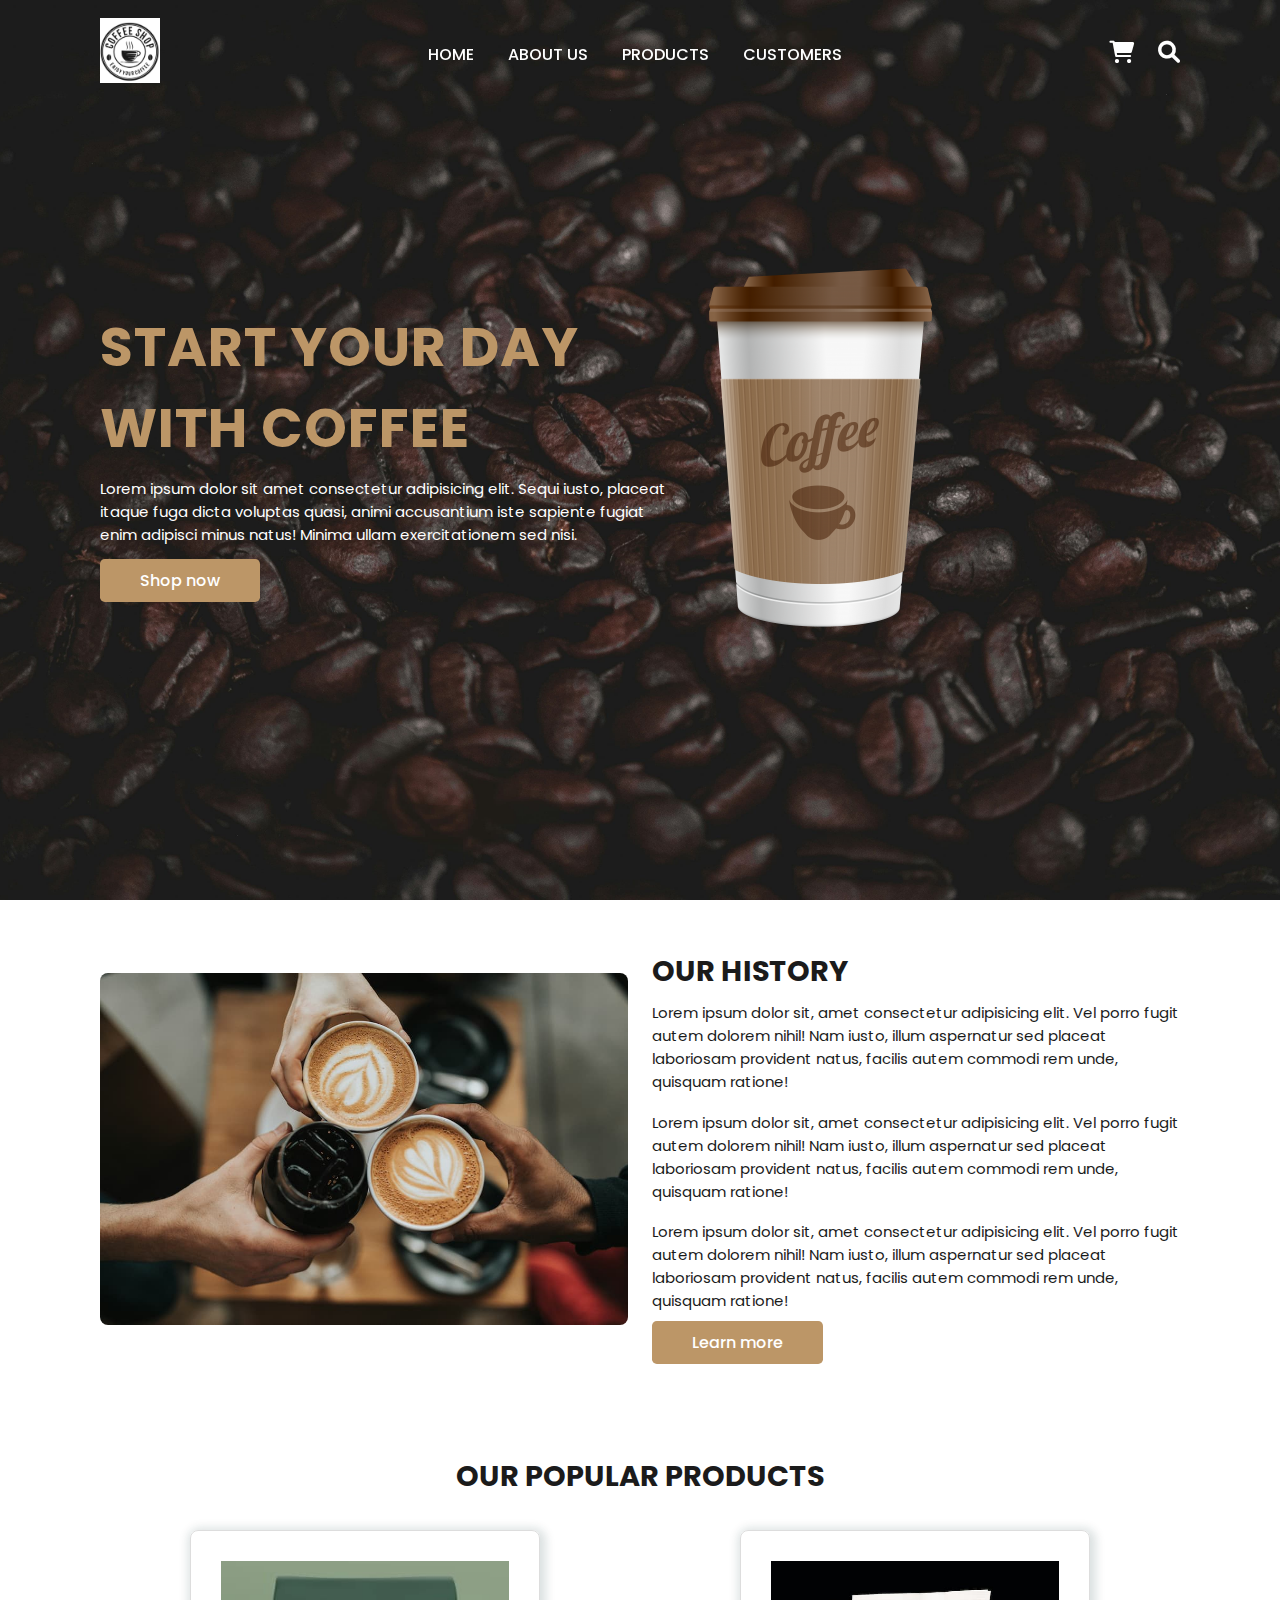
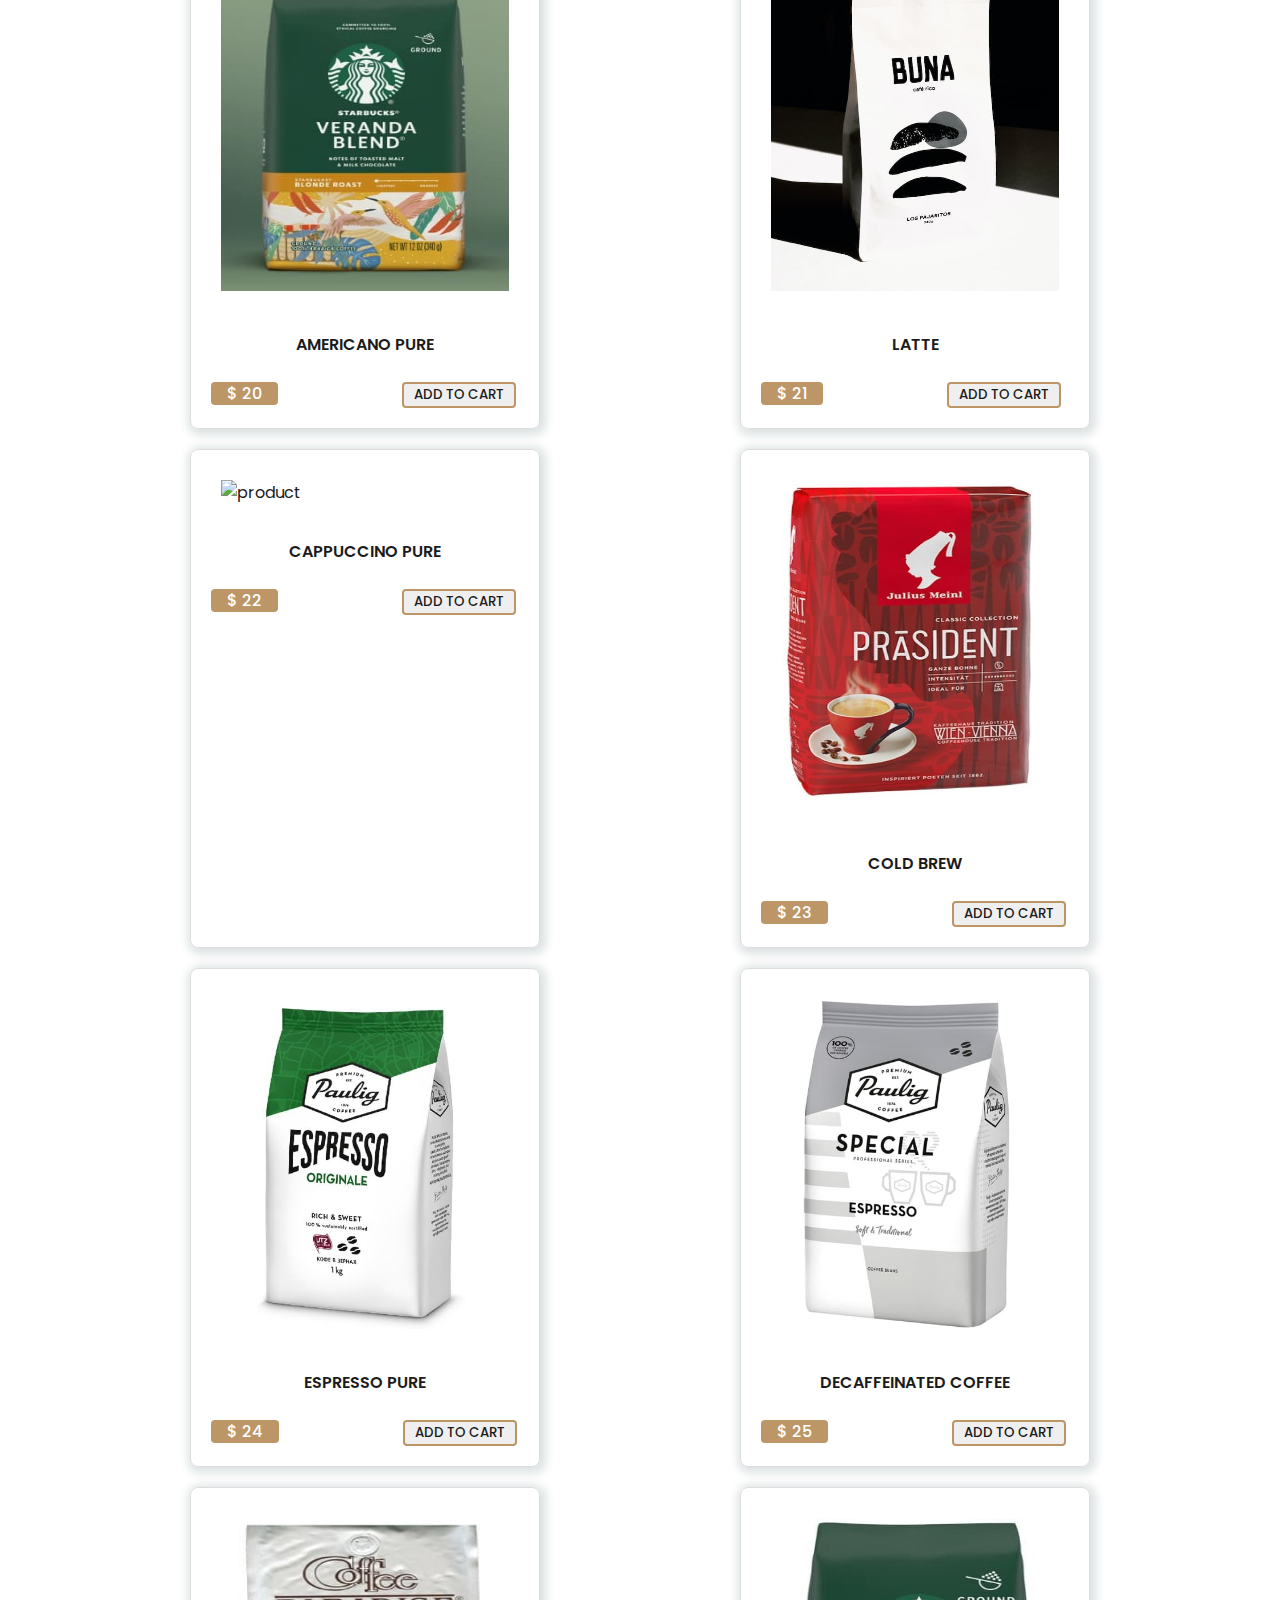
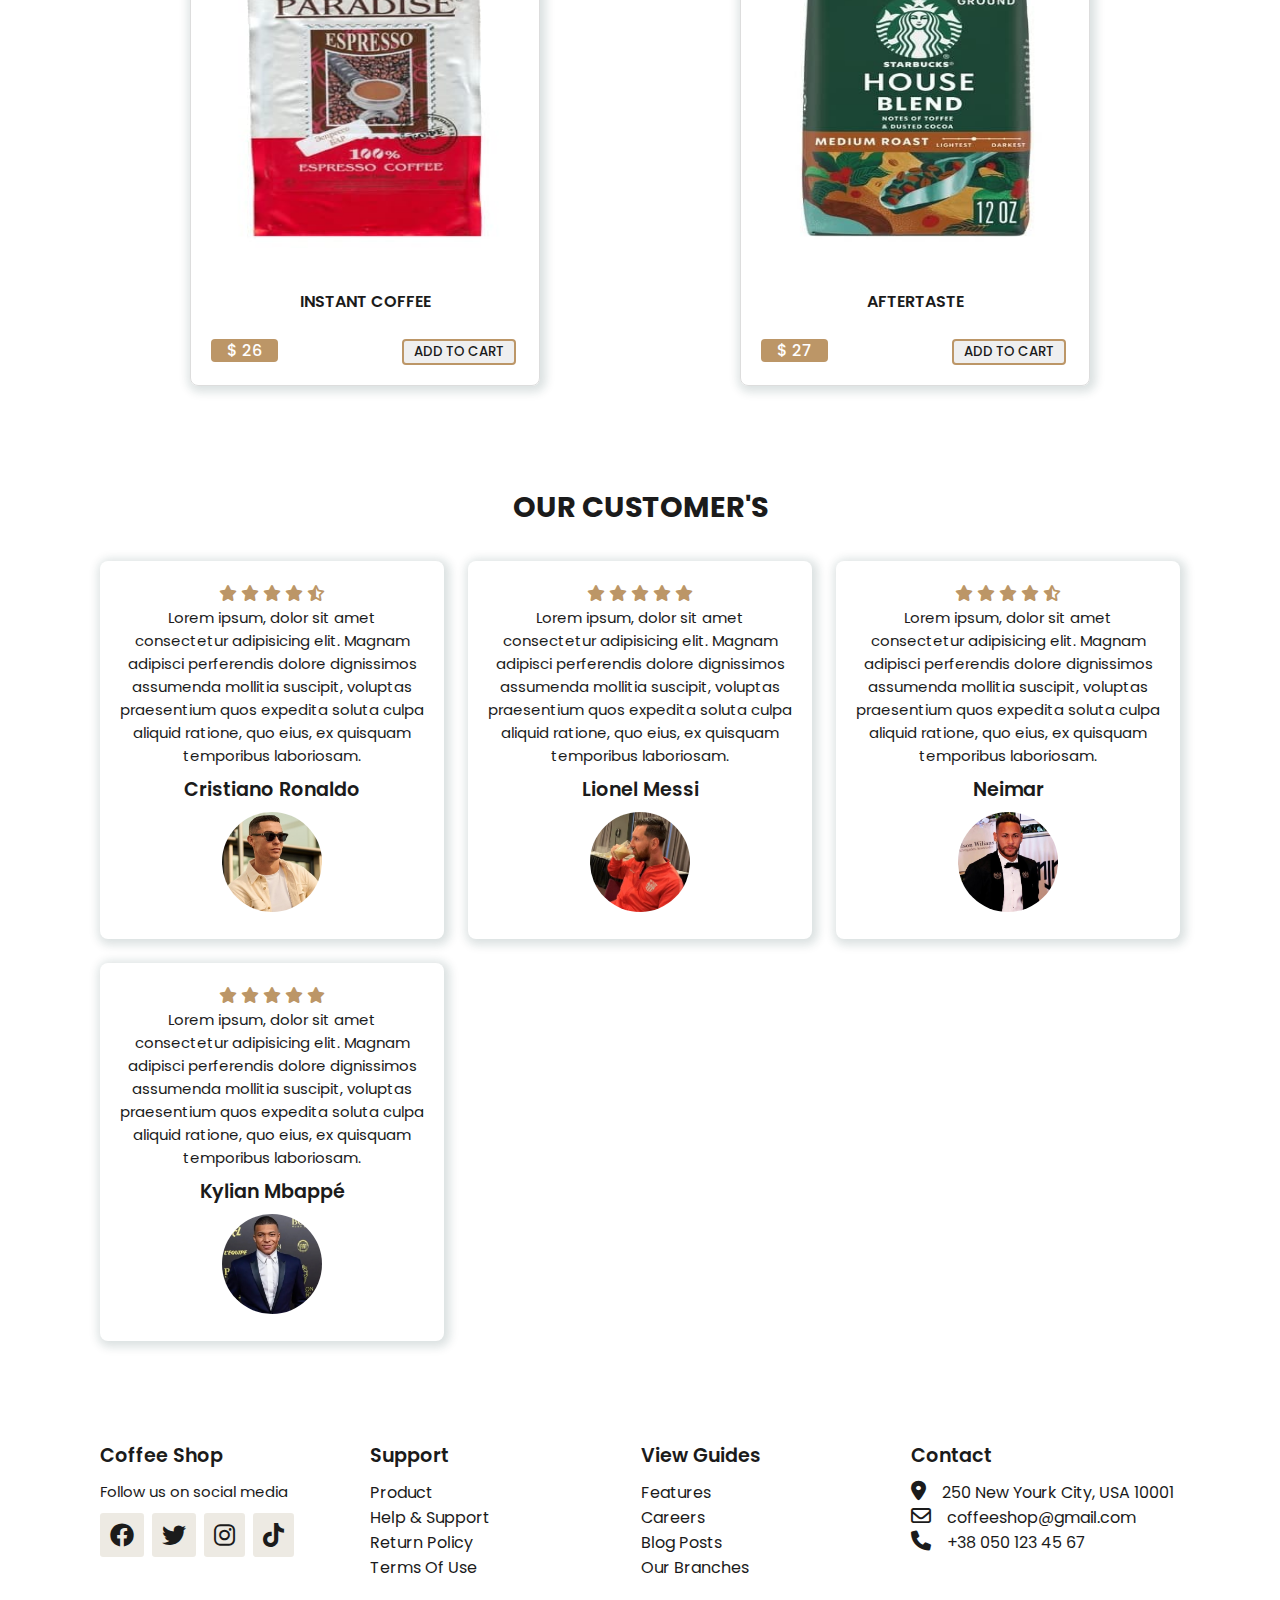
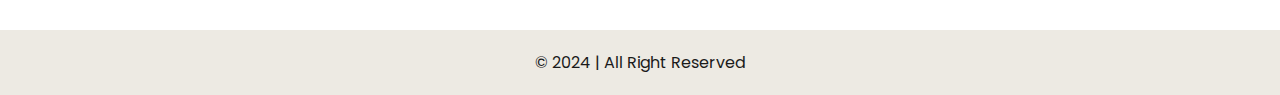
==== index.html @ 7ac886c2 "optimization img, cart styles" ====
<!DOCTYPE html>
<html lang="en">

<head>
  <meta charset="UTF-8" />
  <meta name="viewport" content="width=device-width, initial-scale=1.0" />
  <title>Coffee Shop</title>
  <link rel="stylesheet" href="./style.css" />
  <link rel="stylesheet" href="https://cdnjs.cloudflare.com/ajax/libs/font-awesome/6.0.0/css/all.min.css" />
</head>

<body>
  <header>
    <a href="#" class="logo">
      <img src="./images/logo.png" alt="logo" />
    </a>
    <i class="fa-solid fa-bars" id="menu-icon"></i>
    <ul class="navbar">
      <li><a href="#home">Home</a></li>
      <li><a href="#about">About Us</a></li>
      <li><a href="#products">Products</a></li>
      <li><a href="#customers">Customers</a></li>
    </ul>
    <div class="header-icons">
      <span class="cart-count"></span>
      <i class="header-icon fa-solid fa-cart-shopping" id="open-cart"></i>
      <i class="header-icon fa-solid fa-magnifying-glass" id="search-icon"></i>
    </div>
    <div class="search-box">
      <input type="search" name="" id="search-input" placeholder="Search here..." />
    </div>
  </header>
  <!-- Home -->
  <section class="home" id="home">
    <!--  -->
    <div class="cart-overlay" id="cartOverlay">
      <div>
        <button class="close-button" id="close-cart">
          <i class="fa-solid fa-xmark"></i>
        </button>
        <h2 class="cart-title">Shopping Cart</h2>
      </div>
      <div class="cart">
      </div>
      <div class="total-box">
        <h3>Total</h3>
        <h4 class="total-summ"></h4>
        <div class="total_btns">
          <button class="btn" id="cart_btn">Buy</button>
          <button class="btn remove-all_btn" id="cart_btn">Remove All</button>
        </div>
      </div>
    </div>
    <!--  -->
    <div class="home-text">
      <h1>
        Start your day <br />
        with coffee
      </h1>
      <p>
        Lorem ipsum dolor sit amet consectetur adipisicing elit. Sequi iusto,
        placeat itaque fuga dicta voluptas quasi, animi accusantium iste
        sapiente fugiat enim adipisci minus natus! Minima ullam exercitationem
        sed nisi.
      </p>
      <a href="#products" class="btn">Shop now</a>
    </div>
    <div class="home-img">
      <img class="img-cup" src="./images/01.png" alt="coffee" />
    </div>
  </section>
  <section class="about" id="about">
    <div class="about-img">
      <img src="./images/about_us.jpg" alt="coffee" />
    </div>
    <div class="about-text">
      <h2>Our History</h2>
      <p>
        Lorem ipsum dolor sit, amet consectetur adipisicing elit. Vel porro
        fugit autem dolorem nihil! Nam iusto, illum aspernatur sed placeat
        laboriosam provident natus, facilis autem commodi rem unde, quisquam
        ratione!
      </p>
      <p>
        Lorem ipsum dolor sit, amet consectetur adipisicing elit. Vel porro
        fugit autem dolorem nihil! Nam iusto, illum aspernatur sed placeat
        laboriosam provident natus, facilis autem commodi rem unde, quisquam
        ratione!
      </p>
      <p>
        Lorem ipsum dolor sit, amet consectetur adipisicing elit. Vel porro
        fugit autem dolorem nihil! Nam iusto, illum aspernatur sed placeat
        laboriosam provident natus, facilis autem commodi rem unde, quisquam
        ratione!
      </p>
      <a href="#" class="btn">Learn more</a>
    </div>
  </section>
  <section class="products" id="products">
    <div class="heading">
      <h2>Our popular products</h2>
    </div>
    <div class="products-container"></div>
  </section>
  <section class="customers" id="customers">
    <div class="heading">
      <h2>Our customer's</h2>
    </div>
    <div class="customer-container">
      <div class="box">
        <div class="stars">
          <i class="fa-solid fa-star"></i>
          <i class="fa-solid fa-star"></i>
          <i class="fa-solid fa-star"></i>
          <i class="fa-solid fa-star"></i>
          <i class="fa-solid fa-star-half-stroke"></i>
        </div>
        <p>
          Lorem ipsum, dolor sit amet consectetur adipisicing elit. Magnam
          adipisci perferendis dolore dignissimos assumenda mollitia suscipit,
          voluptas praesentium quos expedita soluta culpa aliquid ratione, quo
          eius, ex quisquam temporibus laboriosam.
        </p>
        <h2>Cristiano Ronaldo</h2>
        <img src="./images/Cristiano.jpg" alt="Cristiano" />
      </div>
      <div class="box">
        <div class="stars">
          <i class="fa-solid fa-star"></i>
          <i class="fa-solid fa-star"></i>
          <i class="fa-solid fa-star"></i>
          <i class="fa-solid fa-star"></i>
          <i class="fa-solid fa-star"></i>
        </div>
        <p>
          Lorem ipsum, dolor sit amet consectetur adipisicing elit. Magnam
          adipisci perferendis dolore dignissimos assumenda mollitia suscipit,
          voluptas praesentium quos expedita soluta culpa aliquid ratione, quo
          eius, ex quisquam temporibus laboriosam.
        </p>
        <h2>Lionel Messi</h2>
        <img src="./images/Messi.jpg" alt="Messi" />
      </div>
      <div class="box">
        <div class="stars">
          <i class="fa-solid fa-star"></i>
          <i class="fa-solid fa-star"></i>
          <i class="fa-solid fa-star"></i>
          <i class="fa-solid fa-star"></i>
          <i class="fa-solid fa-star-half-stroke"></i>
        </div>
        <p>
          Lorem ipsum, dolor sit amet consectetur adipisicing elit. Magnam
          adipisci perferendis dolore dignissimos assumenda mollitia suscipit,
          voluptas praesentium quos expedita soluta culpa aliquid ratione, quo
          eius, ex quisquam temporibus laboriosam.
        </p>
        <h2>Neimar</h2>
        <img src="./images/neimar.jpg" alt="Neimar" />
      </div>
      <div class="box">
        <div class="stars">
          <i class="fa-solid fa-star"></i>
          <i class="fa-solid fa-star"></i>
          <i class="fa-solid fa-star"></i>
          <i class="fa-solid fa-star"></i>
          <i class="fa-solid fa-star"></i>
        </div>
        <p>
          Lorem ipsum, dolor sit amet consectetur adipisicing elit. Magnam
          adipisci perferendis dolore dignissimos assumenda mollitia suscipit,
          voluptas praesentium quos expedita soluta culpa aliquid ratione, quo
          eius, ex quisquam temporibus laboriosam.
        </p>
        <h2>Kylian Mbappé</h2>
        <img src="./images/mbappe.jpg" alt="Mbappe" />
      </div>
    </div>
  </section>
  <footer class="footer">
    <div class="footer-box">
      <h2>Coffee Shop</h2>
      <p>Follow us on social media</p>
      <div class="social">
        <a href="#"><i class="fa-brands fa-facebook"></i></a>
        <a href="#"><i class="fa-brands fa-twitter"></i></a>
        <a href="#"><i class="fa-brands fa-instagram"></i></a>
        <a href="#"><i class="fa-brands fa-tiktok"></i></a>
      </div>
    </div>
    <div class="footer-box">
      <h2>Support</h2>
      <ul class="footer-list">
        <li><a href="#"></a>Product</li>
        <li><a href="#"></a>Help & Support</li>
        <li><a href="#"></a>Return Policy</li>
        <li><a href="#"></a>Terms Of Use</li>
      </ul>
    </div>
    <div class="footer-box">
      <h2>View Guides</h2>
      <ul class="footer-list">
        <li><a href="#"></a>Features</li>
        <li><a href="#"></a>Careers</li>
        <li><a href="#"></a>Blog Posts</li>
        <li><a href="#"></a>Our Branches</li>
      </ul>
    </div>
    <div class="footer-box">
      <h2>Contact</h2>
      <div class="contact">
        <ul>
          <li class="contact-link">
            <a href="https://maps.app.goo.gl/PzYxqfEJZce9GSh89" target="_blank" rel="noopener noreferrer"><i
                class="fa-solid fa-location-dot"></i>250 New Yourk City, USA
              10001</a>
          </li>
          <li class="contact-link">
            <a href="mailto:coffeeshop@gmail.com"><i class="fa-regular fa-envelope"></i>coffeeshop@gmail.com</a>
          </li>
          <li class="contact-link">
            <a href="tel:+380501234567"><i class="fa-solid fa-phone"></i>+38 050 123 45 67</a>
          </li>
        </ul>
      </div>
    </div>
  </footer>
  <div class="copyright">
    <p>&#169; 2024 | All Right Reserved</p>
  </div>

  <script src="./js/main.js"></script>
  <script src="./js/openCart.js"></script>
</body>

</html>
---- style.css ----
@import url("https://fonts.googleapis.com/css2?family=Poppins:wght@200;300;400;500;600;700&display=swap");

* {
  font-family: "Poppins", sans-serif;
  margin: 0;
  padding: 0;
  box-sizing: border-box;
  scroll-padding-top: 4rem;
  scroll-behavior: smooth;
  list-style: none;
  text-decoration: none;
}

:root {
  --main-color: #bc9667;
  --second-color: #edeae3;
  --text-color: #1b1b1b;
  --bg-color: #fff;
  --box-shadow: 2px 2px 10px 4px rgb(14 55 54 / 15%);
}

section {
  padding: 50px 100px;
}

.footer {
  padding: 50px 100px;
}

img {
  width: 100%;
}

body {
  color: var(--text-color);
}

header {
  position: fixed;
  width: 100%;
  top: 0;
  right: 0;
  z-index: 1000;
  display: flex;
  justify-content: space-between;
  align-items: center;
  padding: 18px 100px;
  transition: 0.5s linear;
}

header.shadow {
  background: var(--text-color);
  box-shadow: var(--box-shadow);
}

.header-icons {
  position: relative;
}

.cart-count {
  position: absolute;
  font-size: 12px;
  text-align: center;
  width: 20px;
  height: 20px;
  font-weight: 700;
  top: -2px;
  left: -20px;
  background: red;
  color: var(--bg-color);
  border-radius: 50%;
  opacity: 0;
}

.cart-count.active {
  opacity: 1;
}

.logo img {
  width: 60px;
}

.navbar {
  display: flex;
}

.navbar a {
  padding: 8px 17px;
  color: var(--bg-color);
  font-size: 1rem;
  text-transform: uppercase;
  font-weight: 500;
}

.navbar a:hover {
  background: var(--main-color);
  border-radius: 0.2rem;
  transition: 0.2s all linear;
}

.header-icon {
  font-size: 22px;
  cursor: pointer;
  z-index: 10000;
  display: flex;
  column-gap: 0.8rem;
  color: var(--bg-color);
}

.header-icon:not(:last-child) {
  margin-right: 20px;
}

.header-icon:hover {
  color: var(--main-color);
}

#menu-icon {
  color: var(--bg-color);
  font-size: 24px;
  z-index: 10001;
  cursor: pointer;
  display: none;
}

#menu-icon:hover {
  color: var(--main-color);
}

.search-box {
  position: absolute;
  top: -100%;
  left: 50%;
  transform: translate(-50%);
  background-color: var(--bg-color);
  width: 100%;
}

.search-box.active {
  top: 100%;
  box-shadow: var(--box-shadow);
  transition: 0.2s all linear;
}

.search-box input {
  padding: 20px;
  border: none;
  outline: none;
  width: 100%;
  font-size: 1rem;
  color: var(--main-color);
}

.search-box input::placeholder {
  font-size: 1rem;
  font-weight: 500;
}

.home {
  width: 100%;
  min-height: 100vh;
  background: url(./images/bg.jpg);
  background-repeat: no-repeat;
  background-size: cover;
  background-position: center;
  display: grid;
  grid-template-columns: repeat(auto-fit, minmax(17rem, auto));
  align-items: center;
  gap: 1.5rem;
}

.img-cup {
  width: 50%;
  height: 60%;
}

.home-text h1 {
  font-size: 3.4rem;
  color: var(--main-color);
  text-transform: uppercase;
  letter-spacing: 1px;
}

.home-text p {
  font-size: 0.938rem;
  color: var(--bg-color);
  margin: 0.5rem 0 1.4rem;
}

.btn {
  padding: 10px 40px;
  border-radius: 0.3rem;
  background: var(--main-color);
  color: var(--bg-color);
  font-weight: 500;
}

.btn:hover {
  background: #8a6f4d;
}

.about {
  display: grid;
  grid-template-columns: repeat(auto-fit, minmax(17rem, auto));
  align-items: center;
  gap: 1.5rem;
}

.about-img img {
  border-radius: 0.5rem;
}

.about-text h2 {
  font-size: 1.8rem;
  text-transform: uppercase;
}

.about-text p {
  font-size: 0.938rem;
  margin: 0.5rem 0 1.1rem;
}

.heading {
  text-align: center;
}

.heading h2 {
  font-size: 1.8rem;
  text-transform: uppercase;
}

.products-container {
  margin-top: 2rem;
  display: grid;
  grid-template-columns: repeat(auto-fit, minmax(250px, auto));
  gap: 20px;
}

@media screen and (min-width: 480px) {
  .products-container {
    grid-template-columns: repeat(auto-fit, minmax(350px, auto));
  }
}

.products-container .box {
  width: 100%;
  max-width: 350px;
  border: 1px solid #ddd;
  border-radius: 8px;
  overflow: hidden;
  box-shadow: var(--box-shadow);
  transition: transform 0.2s ease-in-out;
  padding: 20px;
  margin: 0 auto;
}

.products-container .box:hover {
  transform: scale(1.05);
}

.products-container img {
  width: 100%;
  padding: 10px;
  height: 350px;
}

.products-container .box h3 {
  font-size: 1rem;
  font-weight: 600;
  text-transform: uppercase;
  text-align: center;
  margin: 1.5rem 0 1.5rem;
}

.products-container .box span {
  padding: 0 1rem;
  color: var(--bg-color);
  background: var(--main-color);
  border-radius: 4px;
  font-weight: 500;
}

.products-container .box button {
  padding: 1px 10px;
  color: var(--text-color);
  border: 2px solid var(--main-color);
  border-radius: 4px;
  text-transform: uppercase;
  font-weight: 500;
  cursor: pointer;
  margin-left: 40px;
}

@media screen and (min-width: 480px) {
  .products-container .box button {
    margin-left: 120px;
  }
}

.products-container .box button:hover {
  background: var(--main-color);
  color: var(--bg-color);
  transition: 0.2s all linear;
}

.customer-container {
  display: grid;
  grid-template-columns: repeat(auto-fit, minmax(280px, auto));
  gap: 1.5rem;
  margin-top: 2rem;
}

.customer-container .box {
  padding: 20px;
  box-shadow: var(--box-shadow);
  border-radius: 0.5rem;
  text-align: center;
}

.stars {
  color: var(--main-color);
}

.customer-container .box p {
  font-size: 0.938rem;
}

.customer-container .box h2 {
  font-size: 1.2rem;
  font-weight: 600;
  margin: 0.5rem 0 0.5rem;
}

.customer-container .box img {
  width: 100px;
  height: 100px;
  border-radius: 50%;
  object-fit: cover;
}

.customer-container .box:hover {
  background: var(--second-color);
  transition: 0.2s all linear;
}

.footer {
  display: grid;
  grid-template-columns: repeat(auto-fit, minmax(240px, auto));
  gap: 1.5rem;
  background: url('./images/footer_bg.jpg');
  color: var(--bg-color);
}

@media screen and (min-width: 480px) {
  .footer {
    background: var(--bg-color);
    color: var(--text-color);
  }
}

.footer-box h2 {
  font-size: 1.2rem;
  font-weight: 600;
  margin-bottom: 10px;
}

.footer-box h3 {
  font-weight: 600;
  margin-bottom: 10px;
}

.footer-box p {
  font-size: 0.938rem;
  margin-bottom: 10px;
}

.social {
  display: flex;
  align-items: center;
  column-gap: 0.5rem;
}

.social a i {
  font-size: 24px;
  color: var(--text-color);
  padding: 10px;
  background: var(--second-color);
  border-radius: 0.2rem;
}

.social a i:hover {
  background: var(--main-color);
  color: var(--bg-color);
}

.footer-list li {
  color: var(--bg-color-color);
  cursor: pointer;
}

@media screen and (min-width: 480px) {
  .footer-list li {
    color: var(--text-color);
  }
}

.footer-list li:hover {
  color: var(--main-color);
}

.contact {
  display: flex;
  flex-direction: column;
  row-gap: 0.5rem;
}

.contact-link a {
  color: var(--bg-color);
}

@media screen and (min-width: 480px) {
  .contact-link a {
    color: var(--text-color);
  }
}

.contact-link a:hover {
  color: var(--main-color);
}

.contact i {
  font-size: 20px;
  margin-right: 1rem;
}

.copyright {
  padding: 20px;
  text-align: center;
  background: var(--second-color);
}

@media (max-width: 1058px) {
  header {
    padding: 16px 60px;
  }

  section {
    padding: 50px 60px;
  }

  .footer {
    padding: 50px 60px;
  }

  .home-text h1 {
    font-size: 2.4rem;
  }
}

@media (max-width: 991px) {
  header {
    padding: 16px 4%;
  }

  section {
    padding: 50px 4%;
  }

  .footer {
    padding: 50px 4%;
  }

  .home-text h1 {
    font-size: 2rem;
  }
}

@media (max-width: 768px) {
  header {
    padding: 12px 4%;
  }

  #menu-icon {
    display: initial;
  }

  .navbar {
    position: absolute;
    top: -570px;
    left: 0;
    right: 0;
    display: flex;
    flex-direction: column;
    background: var(--second-color);
    row-gap: 1.4rem;
    padding: 20px;
    transition: 0.3s;
    text-align: center;
  }

  .navbar a {
    color: var(--text-color);
  }

  .navbar a:hover {
    color: var(--bg-color);
  }

  .navbar.active {
    top: 100%;
  }

  .about {
    align-items: center;
  }

  .home-img {
    display: flex;
    justify-content: center;
  }
}

@media (max-width: 360px) {
  header {
    padding: 11px 4%;
  }

  .logo img {
    width: 45px;
  }

  .home-text {
    padding-top: 15px;
    display: flex;
    flex-direction: column;
    justify-self: center;
    align-items: center;
  }

  .home-text h1 {
    font-size: 1.4rem;
    text-align: center;
  }

  .home-text p {
    font-size: 0.8rem;
    font-weight: 300;
  }

  .about-img {
    order: 2;
  }

  .about-text {
    text-align: center;
  }

  .about-text h2 {
    font-size: 1.2rem;
  }

  .heading h2 {
    font-size: 1.2rem;
  }
}

/* ================== */
.cart-overlay {
  position: fixed;
  top: 90px;
  right: 0;
  bottom: 0;
  width: 360px;
  background: #292859;
  display: none;
  justify-content: center;
  align-items: center;
  z-index: 20000;
  padding: 20px 10px;
}

@media screen and (min-width: 480px) {
  .cart-overlay {
    width: 420px;
  }
}

.cart-overlay.active {
  display: flex;
  flex-direction: column;
}

.cart {
  display: flex;
  align-items: center;
  flex-direction: column;
  width: 95%;
  height: 100%;
  background-color: #fff;
  padding: 10px;
  border-radius: 8px;
  box-shadow: 0 0 10px rgba(0, 0, 0, 0.3);
  overflow: auto;
}

.cart::-webkit-scrollbar {
  width: 0;
}

.products_box {
  padding: 3px;
  outline: 1px solid var(--text-color);
  border-radius: 6px;
  width: 100%;
  display: flex;
  align-items: center;
  justify-content: space-evenly;
}

.products_box:hover {
  background: var(--second-color);
}

.products_box:not(:last-child) {
  margin-bottom: 10px;
}

.cart-title {
  margin-bottom: 10px;
  color: var(--bg-color);
}

.total-box {
  display: none;
  flex-direction: column;
  justify-content: center;
  width: 95%;
  background-color: #fff;
  margin: 10px 0px;
  padding: 10px;
}

.total-box.active {
  display: flex;
}

.total-box button {
  border: none;
  cursor: pointer;
  margin-top: 15px;
  width: 50%;
}

.total_btns {
  width: 100%;
  display: flex;
  justify-content: space-between;
}

.remove-all_btn {
  margin-left: 10px;
  background: rgb(238, 92, 116);
}

.total-box h3 {
  text-align: center;
  margin-bottom: 15px;
}

.total-box h4 {
  color: green;
  font-size: 20px;
  font-weight: 700;
  text-align: center;
}

.cart button {
  border: none;
  margin-top: auto;
  cursor: pointer;
}

.close-button {
  position: absolute;
  top: 3px;
  right: 20px;
  background: none;
  border: none;
  cursor: pointer;
  font-size: 20px;
  color: var(--bg-color);
  transition: 0.5s;
}

.close-button:hover {
  color: var(--main-color);
  transform: scale(1.02);
}

.cart_products {
  position: relative;
  display: flex;
  width: 220px;
  flex-direction: column;
  align-items: center;
  border: 2px solid var(--main-color);
  border-radius: 4px;
  padding: 5px 10px;
  box-shadow: var(--box-shadow);
}

.cart_products:not(:last-child) {
  margin-bottom: 10px;
}


.product_price {
  display: inline-block;
  width: 40px;
  height: 25px;
  border-radius: 50%;
  background: rgb(6, 186, 57);
  color: var(--bg-color);
  font-weight: 600;
  text-align: center;
  font-size: 16px;
}

.disabled {
  background-color: #475761;
  opacity: 0.7;
}

.disabled:hover {
  background-color: #475761;
  cursor: auto;
}

.cart-image {
  width: 70%;
  display: flex;
  align-items: center;
  justify-content: space-between;
}

.cart-image h4 {
  margin-left: 10px;
  font-size: 13px;
}

.item-price {
  color: #e9370b;
  font-size: 18px;
  font-weight: 600;
  margin-right: 10px;
  margin-left: 10px;
}

.cart-image img {
  width: 80px;
  height: 80px;
}

.plus,
.minus {
  display: inline-block;
  text-align: center;
  font-size: 16px;
  cursor: pointer;
  font-weight: 600;
  width: 25px;
  height: 25px;
  border-radius: 50%;
  background-color: grey;
  color: var(--bg-color);
  transition: 0.5s;
}

.plus:hover {
  background-color: rgb(18, 226, 63);
}

.minus:hover {
  background-color: rgb(252, 114, 137);
}

.cart-quantity {
  font-size: 20px;
  font-weight: 700;
  text-align: center;
  color: green;
}
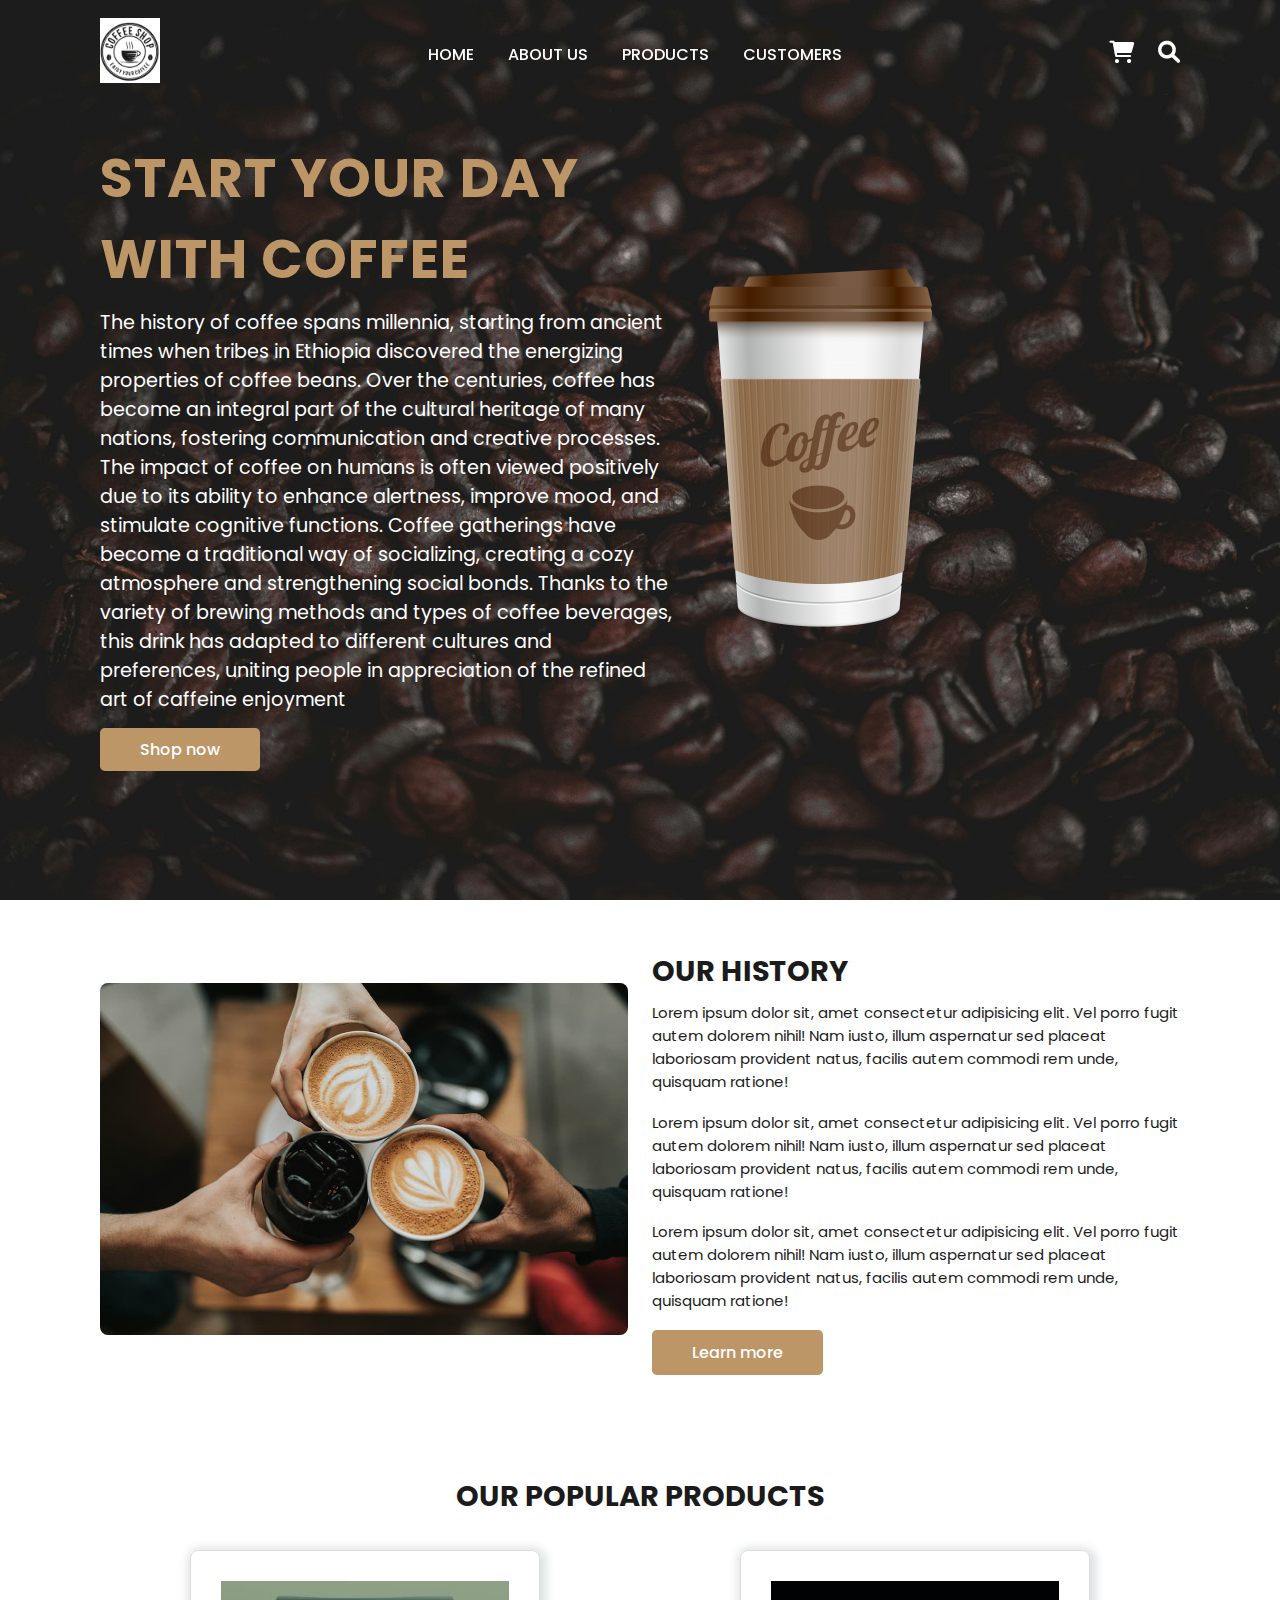
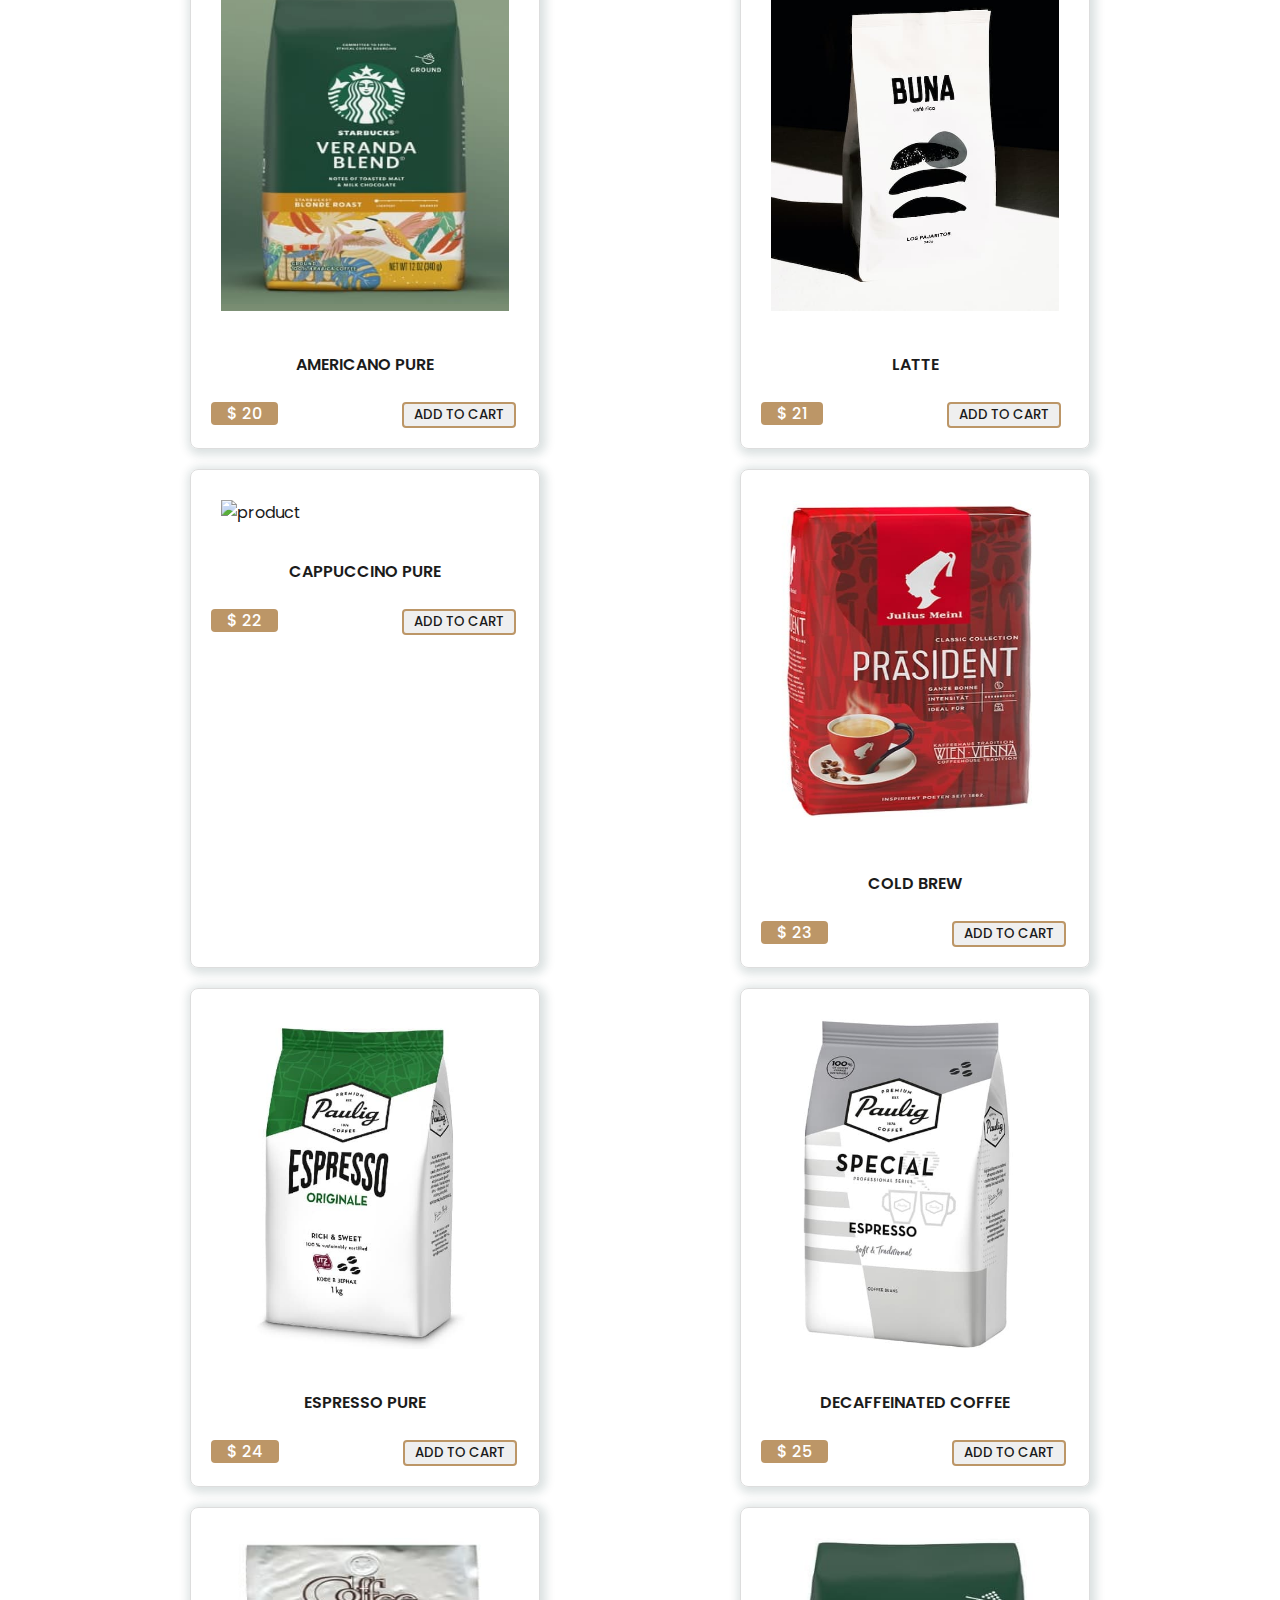
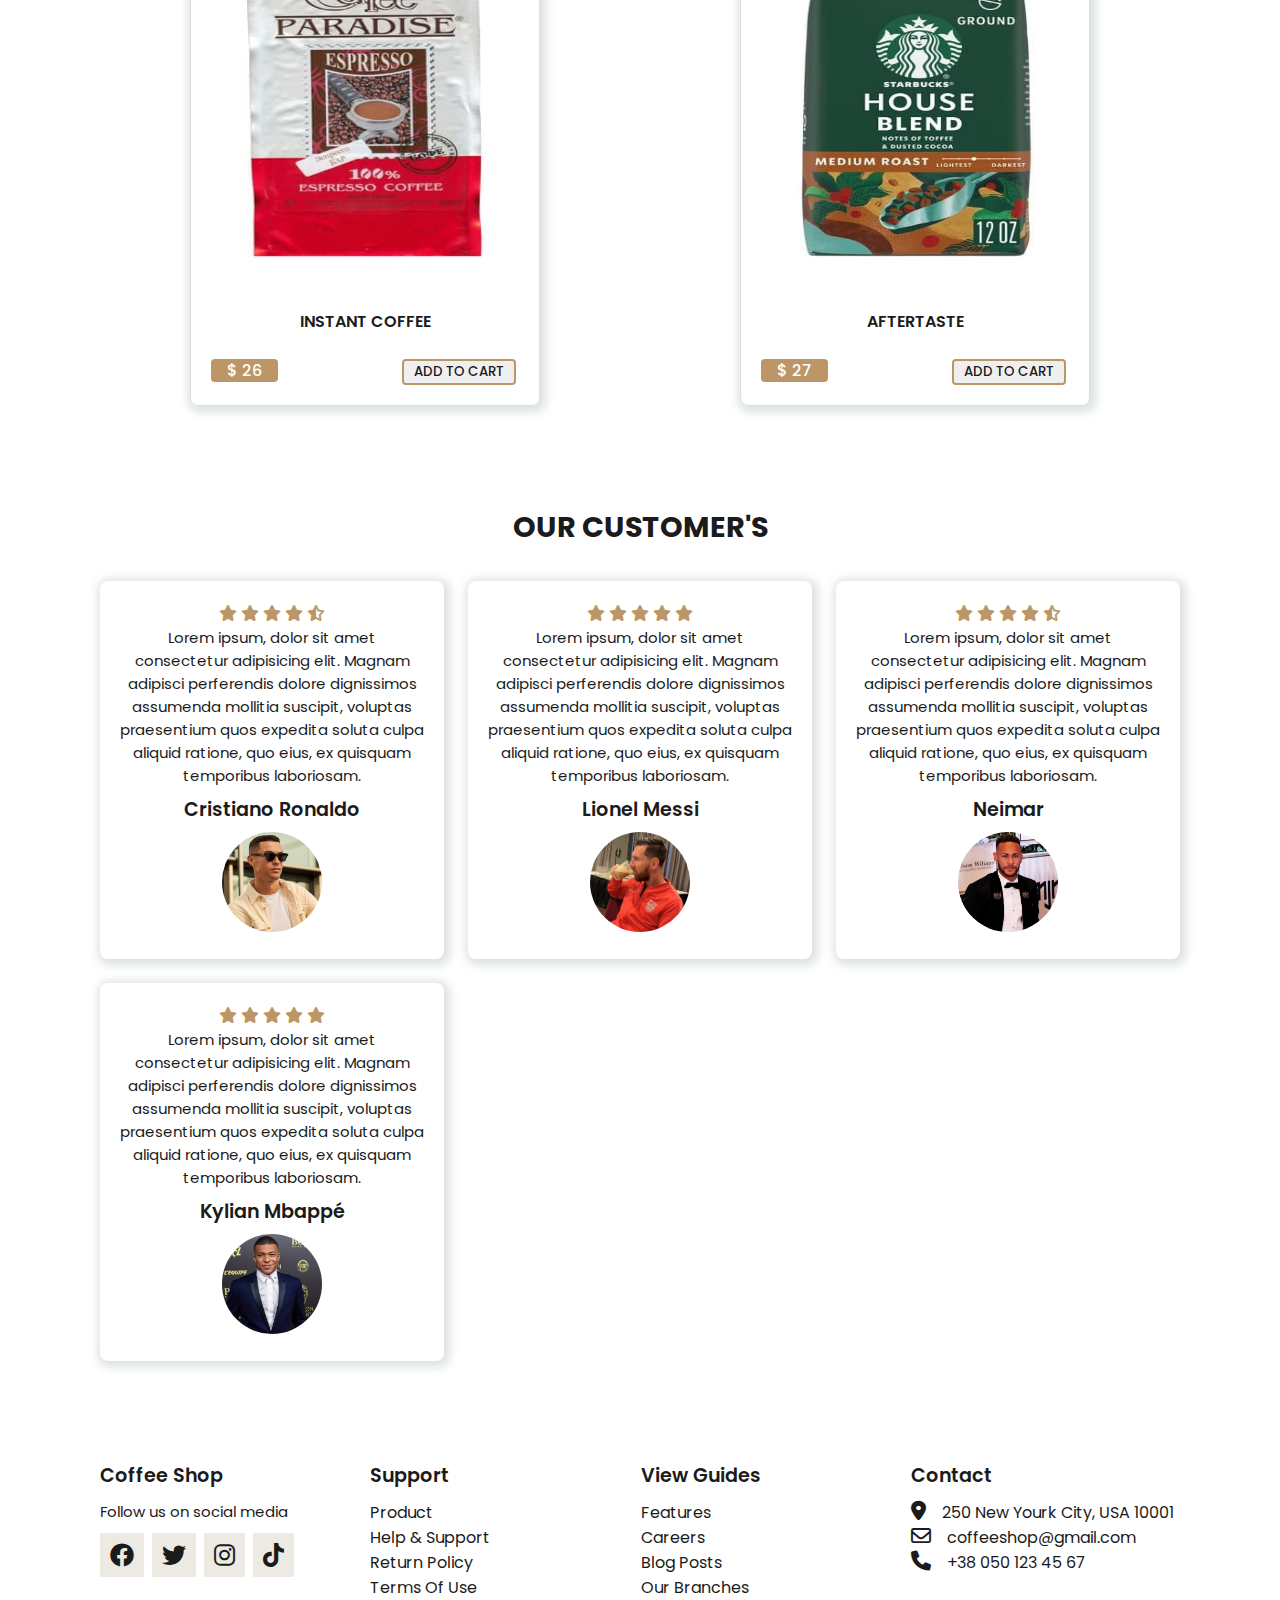
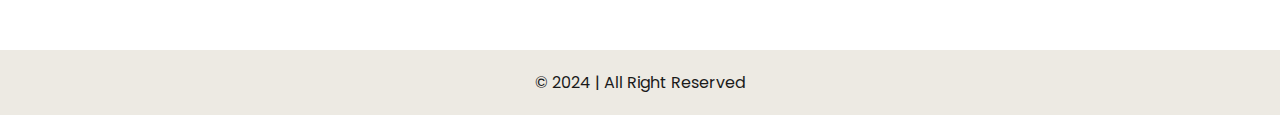
==== commit 82f661e2: "change home section" ====
--- a/index.html
+++ b/index.html
@@ -58,10 +58,20 @@
         with coffee
       </h1>
       <p>
-        Lorem ipsum dolor sit amet consectetur adipisicing elit. Sequi iusto,
-        placeat itaque fuga dicta voluptas quasi, animi accusantium iste
-        sapiente fugiat enim adipisci minus natus! Minima ullam exercitationem
-        sed nisi.
+        The history of coffee spans millennia, starting from ancient times when tribes in Ethiopia discovered the
+        energizing
+        properties of coffee beans. Over the centuries, coffee has become an integral part of the cultural heritage of
+        many
+        nations, fostering communication and creative processes.
+
+        The impact of coffee on humans is often viewed positively due to its ability to enhance alertness, improve mood,
+        and
+        stimulate cognitive functions. Coffee gatherings have become a traditional way of socializing, creating a cozy
+        atmosphere and strengthening social bonds.
+
+        Thanks to the variety of brewing methods and types of coffee beverages, this drink has adapted to different
+        cultures and
+        preferences, uniting people in appreciation of the refined art of caffeine enjoyment
       </p>
       <a href="#products" class="btn">Shop now</a>
     </div>
@@ -93,7 +103,7 @@
         laboriosam provident natus, facilis autem commodi rem unde, quisquam
         ratione!
       </p>
-      <a href="#" class="btn">Learn more</a>
+      <button class="btn">Learn more</button>
     </div>
   </section>
   <section class="products" id="products">
@@ -182,10 +192,10 @@
       <h2>Coffee Shop</h2>
       <p>Follow us on social media</p>
       <div class="social">
-        <a href="#"><i class="fa-brands fa-facebook"></i></a>
-        <a href="#"><i class="fa-brands fa-twitter"></i></a>
-        <a href="#"><i class="fa-brands fa-instagram"></i></a>
-        <a href="#"><i class="fa-brands fa-tiktok"></i></a>
+        <button><i class="fa-brands fa-facebook"></i></button>
+        <button><i class="fa-brands fa-twitter"></i></button>
+        <button><i class="fa-brands fa-instagram"></i></button>
+        <button><i class="fa-brands fa-tiktok"></i></button>
       </div>
     </div>
     <div class="footer-box">
--- a/style.css
+++ b/style.css
@@ -148,7 +148,7 @@
   outline: none;
   width: 100%;
   font-size: 1rem;
-  color: var(--main-color);
+  color: black;
 }
 
 .search-box input::placeholder {
@@ -182,7 +182,7 @@
 }
 
 .home-text p {
-  font-size: 0.938rem;
+  font-size: 1.2rem;
   color: var(--bg-color);
   margin: 0.5rem 0 1.4rem;
 }
@@ -193,6 +193,9 @@
   background: var(--main-color);
   color: var(--bg-color);
   font-weight: 500;
+  border: none;
+  cursor: pointer;
+  font-size: 16px;
 }
 
 .btn:hover {
@@ -380,15 +383,21 @@
   column-gap: 0.5rem;
 }
 
-.social a i {
+.social button {
+  border: none;
+  cursor: pointer;
+}
+
+.social button i {
   font-size: 24px;
   color: var(--text-color);
   padding: 10px;
   background: var(--second-color);
   border-radius: 0.2rem;
-}
-
-.social a i:hover {
+  transition: 0.5s;
+}
+
+.social button i:hover {
   background: var(--main-color);
   color: var(--bg-color);
 }
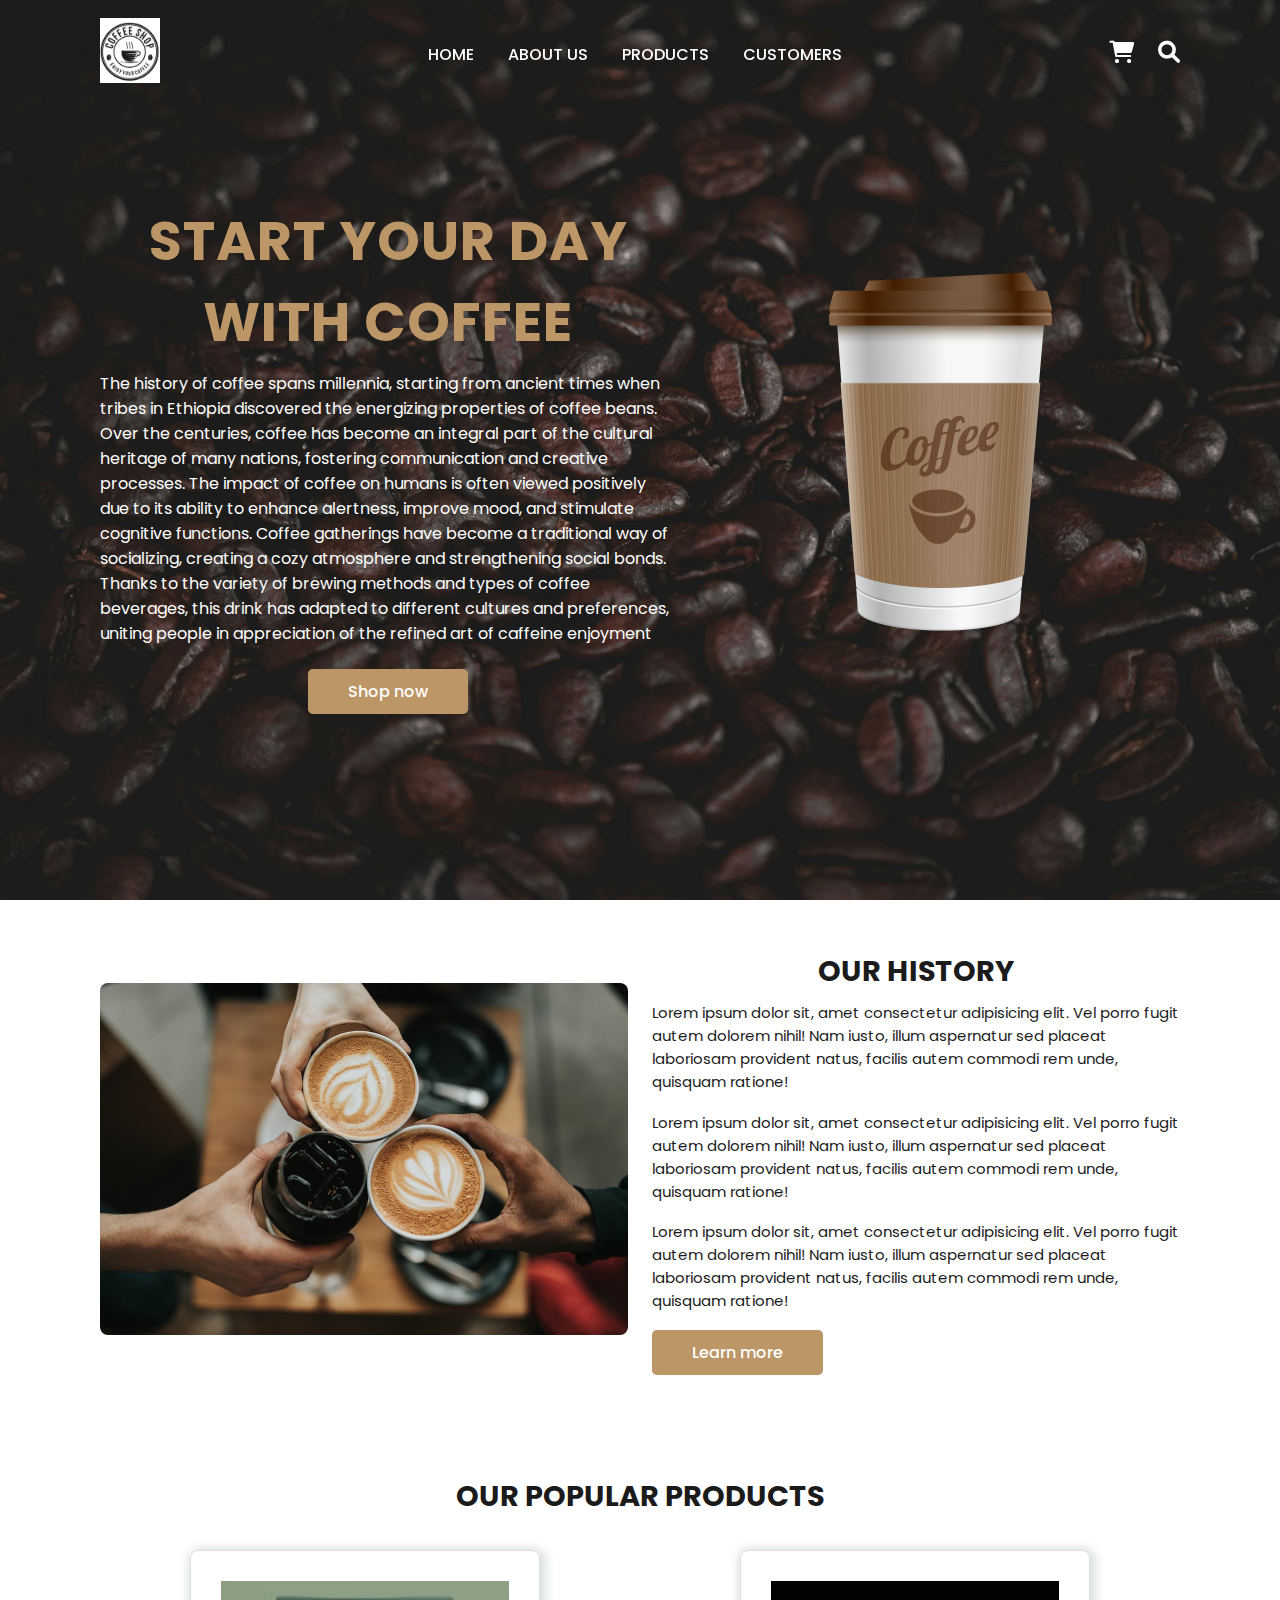
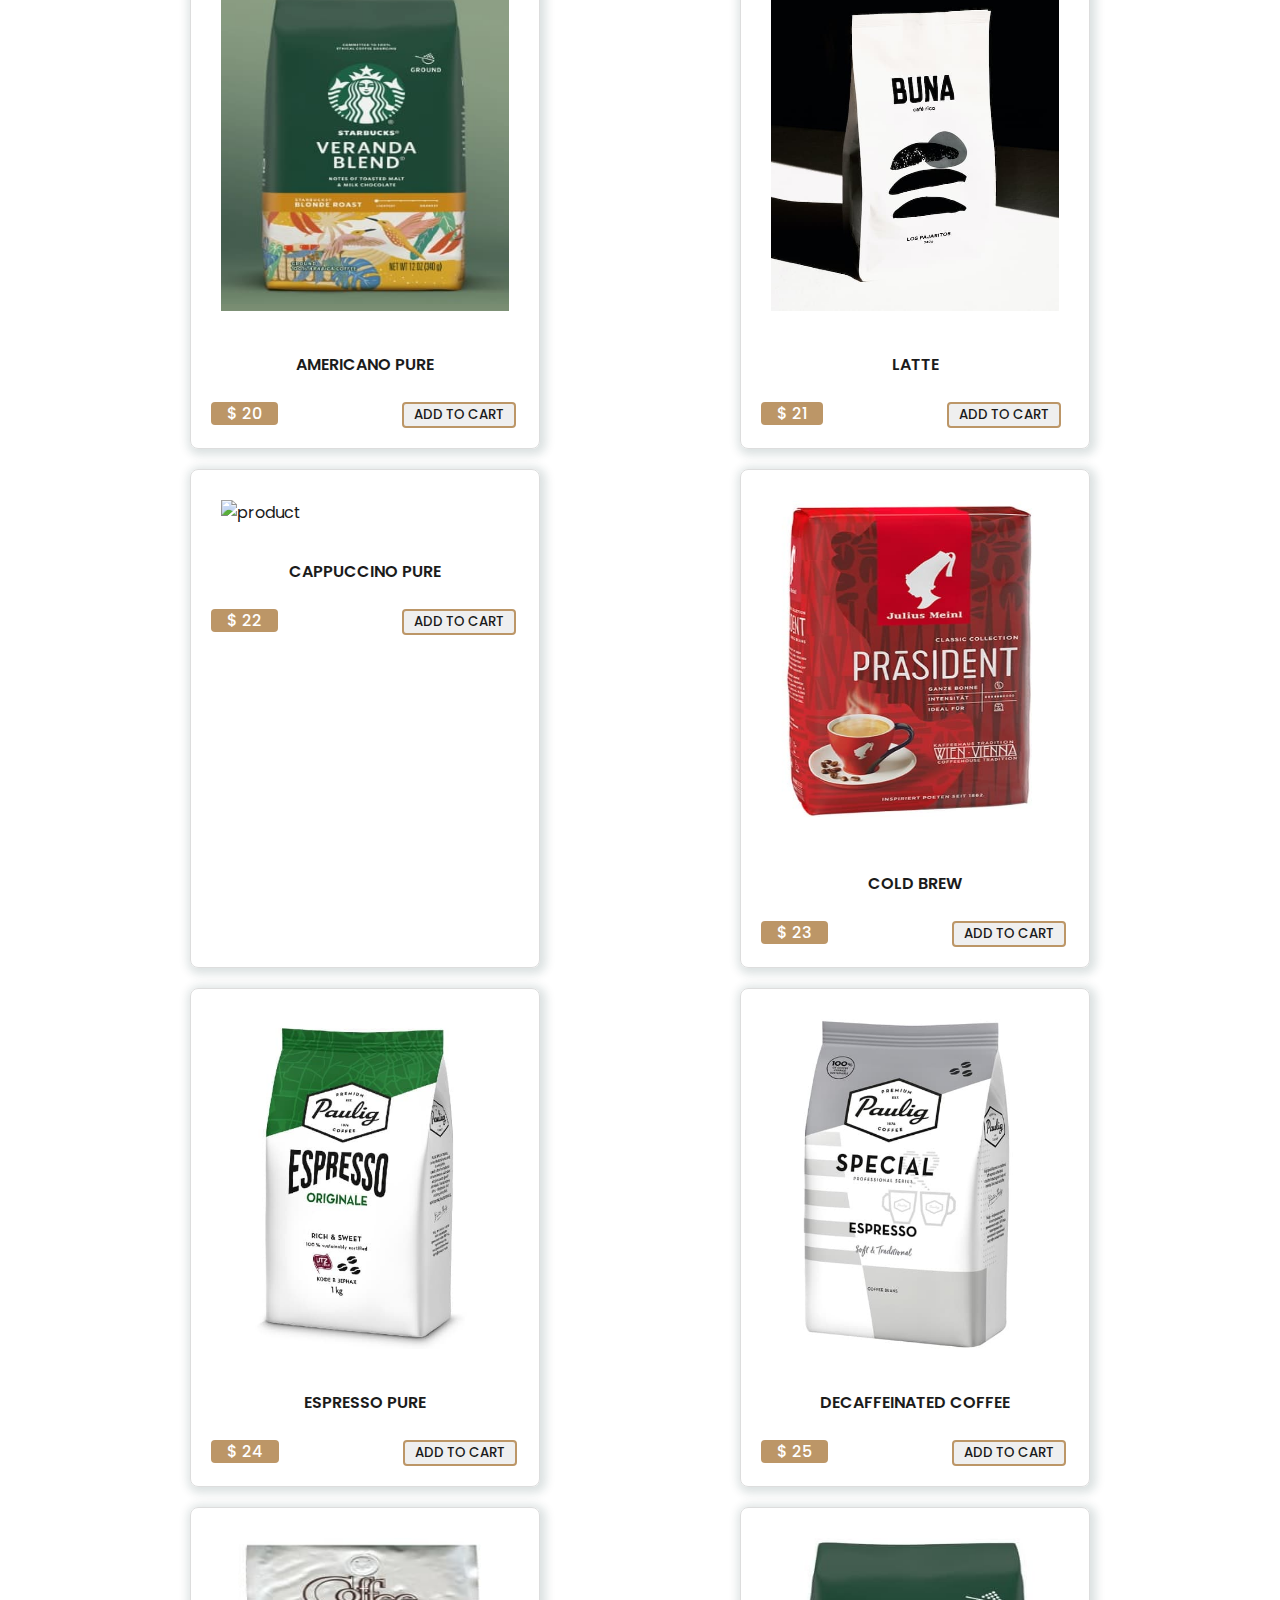
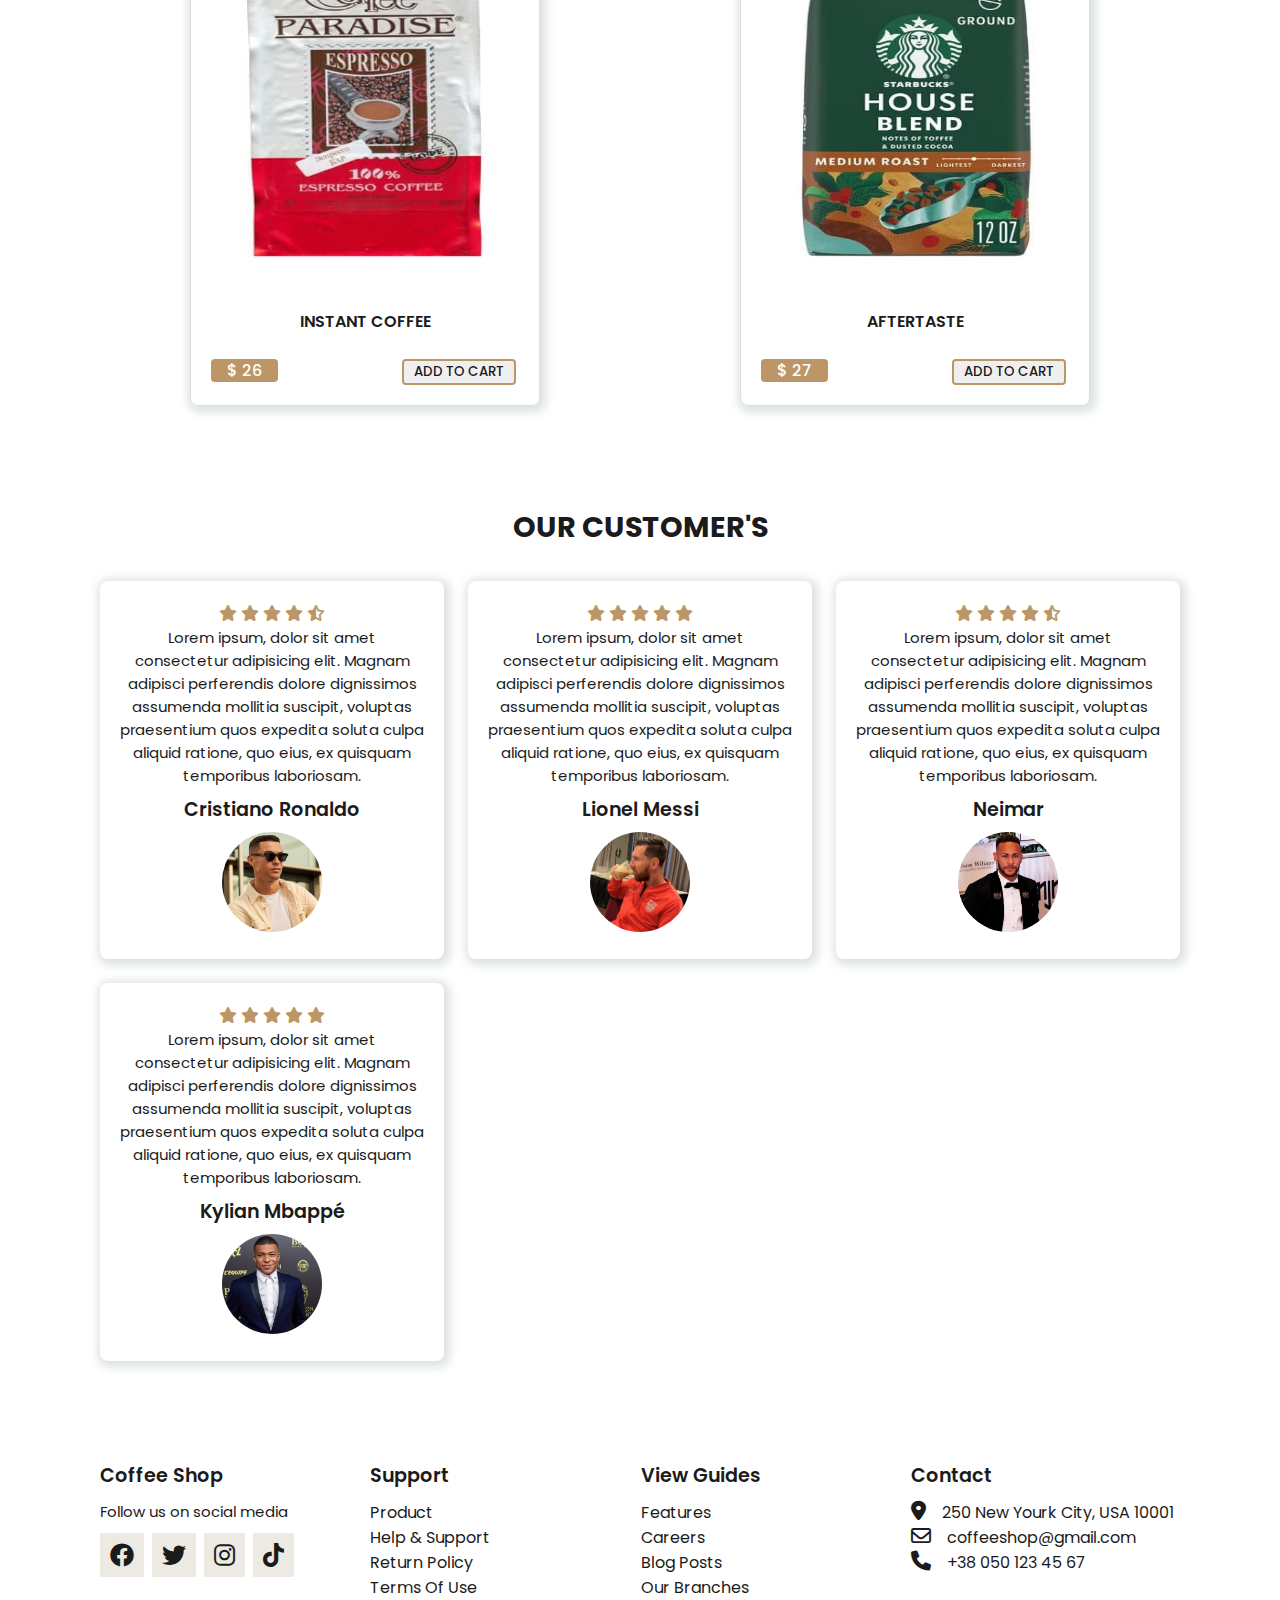
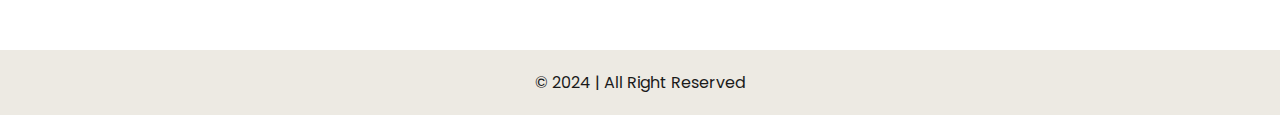
==== commit 96bb8438: "add new features" ====
--- a/index.html
+++ b/index.html
@@ -46,8 +46,8 @@
         <h3>Total</h3>
         <h4 class="total-summ"></h4>
         <div class="total_btns">
-          <button class="btn" id="cart_btn">Buy</button>
-          <button class="btn remove-all_btn" id="cart_btn">Remove All</button>
+          <button class="btn total-btn" id="cart_btn">Buy</button>
+          <button class="btn remove-all_btn" id="cart_btn">Clean All</button>
         </div>
       </div>
     </div>
@@ -78,6 +78,21 @@
     <div class="home-img">
       <img class="img-cup" src="./images/01.png" alt="coffee" />
     </div>
+    <!-- Modal -->
+    <div class="modal-overlay" id="modalOverlay">
+      <div class="spinner visually-hidden"></div>
+      <div class="modal">
+        <button class="close-modal">
+          <i class="fa-solid fa-xmark"></i>
+        </button>
+        <h2 class="modal-title"></h2>
+        <div class="total_btns">
+          <button class="btn total-btn" id="modal-btn1">Ok</button>
+          <button class="btn remove-all_btn" id="modal-btn2">Back</button>
+        </div>
+      </div>
+    </div>
+    <!-- Modal -->
   </section>
   <section class="about" id="about">
     <div class="about-img">
--- a/style.css
+++ b/style.css
@@ -11,6 +11,18 @@
   text-decoration: none;
 }
 
+.visually-hidden {
+  position: absolute !important;
+  clip: rect(1px 1px 1px 1px);
+  /* IE6, IE7 */
+  clip: rect(1px, 1px, 1px, 1px);
+  padding: 0 !important;
+  border: 0 !important;
+  height: 1px !important;
+  width: 1px !important;
+  overflow: hidden;
+}
+
 :root {
   --main-color: #bc9667;
   --second-color: #edeae3;
@@ -40,7 +52,7 @@
   width: 100%;
   top: 0;
   right: 0;
-  z-index: 1000;
+  z-index: 10;
   display: flex;
   justify-content: space-between;
   align-items: center;
@@ -101,7 +113,7 @@
 .header-icon {
   font-size: 22px;
   cursor: pointer;
-  z-index: 10000;
+  z-index: 11;
   display: flex;
   column-gap: 0.8rem;
   color: var(--bg-color);
@@ -118,7 +130,7 @@
 #menu-icon {
   color: var(--bg-color);
   font-size: 24px;
-  z-index: 10001;
+  z-index: 12;
   cursor: pointer;
   display: none;
 }
@@ -133,11 +145,15 @@
   left: 50%;
   transform: translate(-50%);
   background-color: var(--bg-color);
-  width: 100%;
+  width: 65%;
+  margin: 0 auto;
+  outline: 2px solid #917f7f;
+  border-radius: 10px;
+  overflow: hidden;
 }
 
 .search-box.active {
-  top: 100%;
+  top: 105%;
   box-shadow: var(--box-shadow);
   transition: 0.2s all linear;
 }
@@ -170,21 +186,59 @@
 }
 
 .img-cup {
-  width: 50%;
+  width: 40%;
   height: 60%;
 }
 
+@media screen and (min-width: 630px) {
+  .img-cup {
+    width: 50%;
+  }
+}
+
+.home-text {
+  padding-top: 15px;
+  display: flex;
+  flex-direction: column;
+  justify-self: center;
+  align-items: center;
+}
+
 .home-text h1 {
-  font-size: 3.4rem;
+  font-size: 1.4rem;
+  text-align: center;
   color: var(--main-color);
   text-transform: uppercase;
   letter-spacing: 1px;
 }
 
+@media screen and (min-width: 720px) {
+  .home-text h1 {
+    font-size: 2rem;
+  }
+}
+
+@media screen and (min-width: 1080px) {
+  .home-text h1 {
+    font-size: 3.4rem;
+  }
+}
+
 .home-text p {
-  font-size: 1.2rem;
+  font-size: 0.8rem;
   color: var(--bg-color);
   margin: 0.5rem 0 1.4rem;
+}
+
+@media screen and (min-width: 720px) {
+  .home-text p {
+    font-size: 1rem;
+  }
+}
+
+.home-img {
+  display: flex;
+  justify-content: center;
 }
 
 .btn {
@@ -214,8 +268,21 @@
 }
 
 .about-text h2 {
-  font-size: 1.8rem;
+  font-size: 1.2rem;
   text-transform: uppercase;
+  text-align: center;
+}
+
+@media screen and (min-width: 720px) {
+  .about-text h2 {
+    font-size: 1.4rem;
+  }
+}
+
+@media screen and (min-width: 1080px) {
+  .about-text h2 {
+    font-size: 1.8rem;
+  }
 }
 
 .about-text p {
@@ -228,8 +295,20 @@
 }
 
 .heading h2 {
-  font-size: 1.8rem;
+  font-size: 1.2rem;
   text-transform: uppercase;
+}
+
+@media screen and (min-width: 720px) {
+  .heading h2 {
+    font-size: 1.4rem;
+  }
+}
+
+@media screen and (min-width: 1080px) {
+  .heading h2 {
+    font-size: 1.8rem;
+  }
 }
 
 .products-container {
@@ -460,10 +539,6 @@
   .footer {
     padding: 50px 60px;
   }
-
-  .home-text h1 {
-    font-size: 2.4rem;
-  }
 }
 
 @media (max-width: 991px) {
@@ -477,10 +552,6 @@
 
   .footer {
     padding: 50px 4%;
-  }
-
-  .home-text h1 {
-    font-size: 2rem;
   }
 }
 
@@ -522,11 +593,6 @@
   .about {
     align-items: center;
   }
-
-  .home-img {
-    display: flex;
-    justify-content: center;
-  }
 }
 
 @media (max-width: 360px) {
@@ -538,38 +604,8 @@
     width: 45px;
   }
 
-  .home-text {
-    padding-top: 15px;
-    display: flex;
-    flex-direction: column;
-    justify-self: center;
-    align-items: center;
-  }
-
-  .home-text h1 {
-    font-size: 1.4rem;
-    text-align: center;
-  }
-
-  .home-text p {
-    font-size: 0.8rem;
-    font-weight: 300;
-  }
-
   .about-img {
     order: 2;
-  }
-
-  .about-text {
-    text-align: center;
-  }
-
-  .about-text h2 {
-    font-size: 1.2rem;
-  }
-
-  .heading h2 {
-    font-size: 1.2rem;
   }
 }
 
@@ -584,7 +620,7 @@
   display: none;
   justify-content: center;
   align-items: center;
-  z-index: 20000;
+  z-index: 20;
   padding: 20px 10px;
 }
 
@@ -653,17 +689,28 @@
   display: flex;
 }
 
-.total-box button {
-  border: none;
-  cursor: pointer;
-  margin-top: 15px;
-  width: 50%;
-}
+
 
 .total_btns {
   width: 100%;
   display: flex;
   justify-content: space-between;
+}
+
+.total_btns button {
+  border: none;
+  cursor: pointer;
+  width: 50%;
+  padding: 5px 10px;
+}
+
+.total-btn {
+  background: #292859;
+  transition: 0.3s;
+}
+
+.total-btn:hover {
+  background: #202ddf;
 }
 
 .remove-all_btn {
@@ -671,9 +718,12 @@
   background: rgb(238, 92, 116);
 }
 
+.remove-all_btn:hover {
+  background: rgb(250, 40, 75);
+}
+
 .total-box h3 {
   text-align: center;
-  margin-bottom: 15px;
 }
 
 .total-box h4 {
@@ -798,4 +848,66 @@
   font-weight: 700;
   text-align: center;
   color: green;
-}+}
+
+/*  Modal */
+.modal-overlay {
+  position: fixed;
+  top: 0;
+  right: 0;
+  bottom: 0;
+  left: 0;
+  background: rgba(0, 0, 0, 0.8);
+  display: none;
+  justify-content: center;
+  align-items: center;
+  z-index: 200;
+}
+
+.modal-overlay.active {
+  display: flex;
+}
+
+.modal {
+  background-color: #fff;
+  padding: 20px;
+  border-radius: 8px;
+  box-shadow: 0 0 10px rgba(0, 0, 0, 0.3);
+}
+
+.close-modal {
+  position: absolute;
+  top: 20px;
+  right: 20px;
+  background: none;
+  border: none;
+  cursor: pointer;
+  font-size: 20px;
+  color: #fff8f8;
+}
+
+.modal-title {
+  margin: 30px 0px;
+}
+
+.spinner {
+  margin: 0 auto;
+  width: 100px;
+  height: 100px;
+  border: 8px solid rgba(0, 0, 0, 0.1);
+  border-top: 8px solid #ffffff;
+  border-radius: 50%;
+  animation: spin 1s linear infinite;
+}
+
+@keyframes spin {
+  0% {
+    transform: rotate(0deg);
+  }
+
+  100% {
+    transform: rotate(360deg);
+  }
+}
+
+/*  Modal */